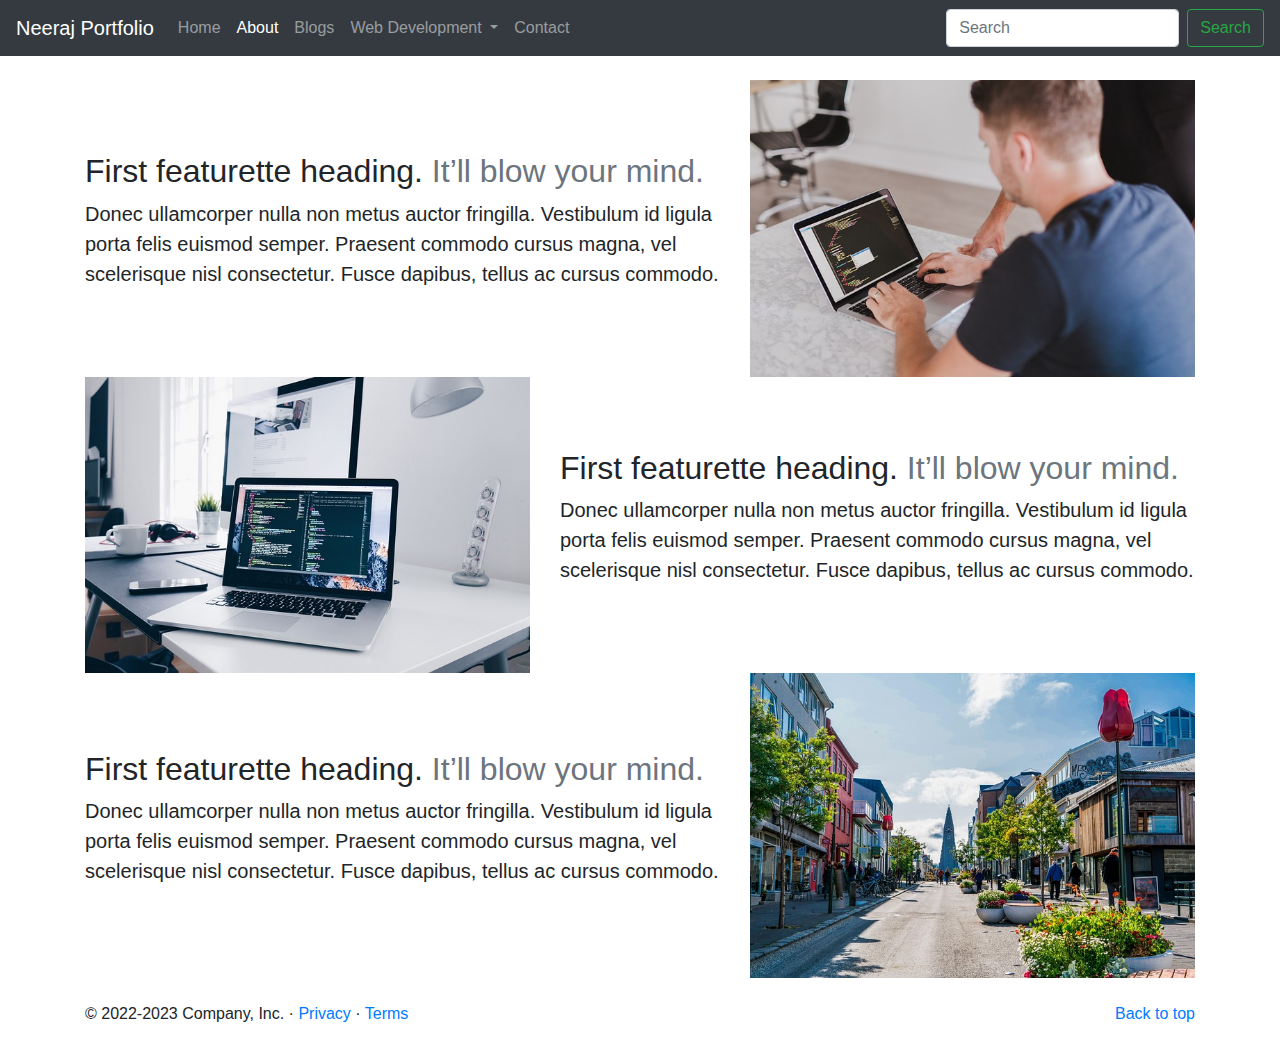
==== about.html @ 14c7d670 "Update about.html" ====
<!doctype html>
<html lang="en">

<head>
    <!-- Required meta tags -->
    <meta charset="utf-8">
    <meta name="viewport" content="width=device-width, initial-scale=1, shrink-to-fit=no">

    <!-- Bootstrap CSS -->
    <link rel="stylesheet" href="https://cdn.jsdelivr.net/npm/bootstrap@4.4.1/dist/css/bootstrap.min.css"
        integrity="sha384-Vkoo8x4CGsO3+Hhxv8T/Q5PaXtkKtu6ug5TOeNV6gBiFeWPGFN9MuhOf23Q9Ifjh" crossorigin="anonymous">

    <title>Neeraj Portfolio</title>
</head>

<body>
    <!-- nav bar -->
    <nav class="navbar navbar-expand-lg navbar-dark bg-dark">
        <a class="navbar-brand" href="index.html">Neeraj Portfolio</a>
        <button class="navbar-toggler" type="button" data-toggle="collapse" data-target="#navbarSupportedContent"
            aria-controls="navbarSupportedContent" aria-expanded="false" aria-label="Toggle navigation">
            <span class="navbar-toggler-icon"></span>
        </button>

        <div class="collapse navbar-collapse" id="navbarSupportedContent">
            <ul class="navbar-nav mr-auto">
                <li class="nav-item ">
                    <a class="nav-link" href="/Neeraj_Portfolio/index.html">Home <span class="sr-only">(current)</span></a>
                </li>
                <li class="nav-item active">
                    <a class="nav-link" href="/Neeraj_Portfolio/about.html">About</a>
                </li>
                <li class="nav-item">
                    <a class="nav-link" href="/Neeraj_Portfolio/blogs.html">Blogs</a>
                </li>
                <li class="nav-item dropdown">
                    <a class="nav-link dropdown-toggle" href="/webDevelopment.html" id="navbarDropdown" role="button"
                        data-toggle="dropdown" aria-haspopup="true" aria-expanded="false">
                        Web Development
                    </a>
                    <div class="dropdown-menu" aria-labelledby="navbarDropdown">
                        <a class="dropdown-item" href="#">Java Script</a>
                        <a class="dropdown-item" href="#">React.Js</a>
                        <div class="dropdown-divider"></div>
                        <a class="dropdown-item" href="#">More Blogs</a>
                    </div>
                </li>
                <li class="nav-item">
                    <a class="nav-link" href="/Neeraj_Portfolio/contact.html">Contact</a>
                </li>


            </ul>
            <form class="form-inline my-2 my-lg-0">
                <input class="form-control mr-sm-2" type="search" placeholder="Search" aria-label="Search">
                <button class="btn btn-outline-success my-2 my-sm-0" type="submit">Search</button>
            </form>
        </div>
    </nav>

    <!-- first featurette slide -->
    <div class="container my-4">
        <div class="row featurette d-flex justify-content-center align-items-center">
            <div class="col-md-7">
                <h2 class="featurette-heading">First featurette heading. <span class="text-muted">It’ll blow your
                        mind.</span></h2>
                <p class="lead">Donec ullamcorper nulla non metus auctor fringilla. Vestibulum id ligula porta felis
                    euismod semper. Praesent commodo cursus magna, vel scelerisque nisl consectetur. Fusce dapibus,
                    tellus ac cursus commodo.</p>
            </div>
            <div class="col-md-5">
                <img class="bd-placeholder-img bd-placeholder-img-lg featurette-image img-fluid mx-auto" width="500"
                    height="500" src="about1.jpg" alt="">
            </div>
        </div>
        <!-- 2nd -->
        <div class="row featurette d-flex justify-content-center align-items-center">
            <div class="col-md-7 order-md-2">
                <h2 class="featurette-heading">First featurette heading. <span class="text-muted">It’ll blow your
                        mind.</span></h2>
                <p class="lead">Donec ullamcorper nulla non metus auctor fringilla. Vestibulum id ligula porta felis
                    euismod semper. Praesent commodo cursus magna, vel scelerisque nisl consectetur. Fusce dapibus,
                    tellus ac cursus commodo.</p>
            </div>
            <div class="col-md-5 order-md-1">
                <img class="bd-placeholder-img bd-placeholder-img-lg featurette-image img-fluid mx-auto" width="500"
                    height="500" src="about2.jpg" alt="">
            </div>
        </div>
        <!-- 3rd -->
        <div class="row featurette d-flex justify-content-center align-items-center">
            <div class="col-md-7">
                <h2 class="featurette-heading">First featurette heading. <span class="text-muted">It’ll blow your
                        mind.</span></h2>
                <p class="lead">Donec ullamcorper nulla non metus auctor fringilla. Vestibulum id ligula porta felis
                    euismod semper. Praesent commodo cursus magna, vel scelerisque nisl consectetur. Fusce dapibus,
                    tellus ac cursus commodo.</p>
            </div>
            <div class="col-md-5">
                <img class="bd-placeholder-img bd-placeholder-img-lg featurette-image img-fluid mx-auto" width="500"
                    height="500" src="about3.jpg" alt="">
            </div>
        </div>
    </div>

    <!-- footer of webpage -->
    <footer class="container">
        <p class="float-right"><a href="#">Back to top</a></p>
        <p>© 2022-2023 Company, Inc. · <a href="#">Privacy</a> · <a href="#">Terms</a></p>
      </footer>



    <!-- Optional JavaScript -->
    <!-- jQuery first, then Popper.js, then Bootstrap JS -->
    <script src="https://code.jquery.com/jquery-3.4.1.slim.min.js"
        integrity="sha384-J6qa4849blE2+poT4WnyKhv5vZF5SrPo0iEjwBvKU7imGFAV0wwj1yYfoRSJoZ+n"
        crossorigin="anonymous"></script>
    <script src="https://cdn.jsdelivr.net/npm/popper.js@1.16.0/dist/umd/popper.min.js"
        integrity="sha384-Q6E9RHvbIyZFJoft+2mJbHaEWldlvI9IOYy5n3zV9zzTtmI3UksdQRVvoxMfooAo"
        crossorigin="anonymous"></script>
    <script src="https://cdn.jsdelivr.net/npm/bootstrap@4.4.1/dist/js/bootstrap.min.js"
        integrity="sha384-wfSDF2E50Y2D1uUdj0O3uMBJnjuUD4Ih7YwaYd1iqfktj0Uod8GCExl3Og8ifwB6"
        crossorigin="anonymous"></script>
</body>

</html>
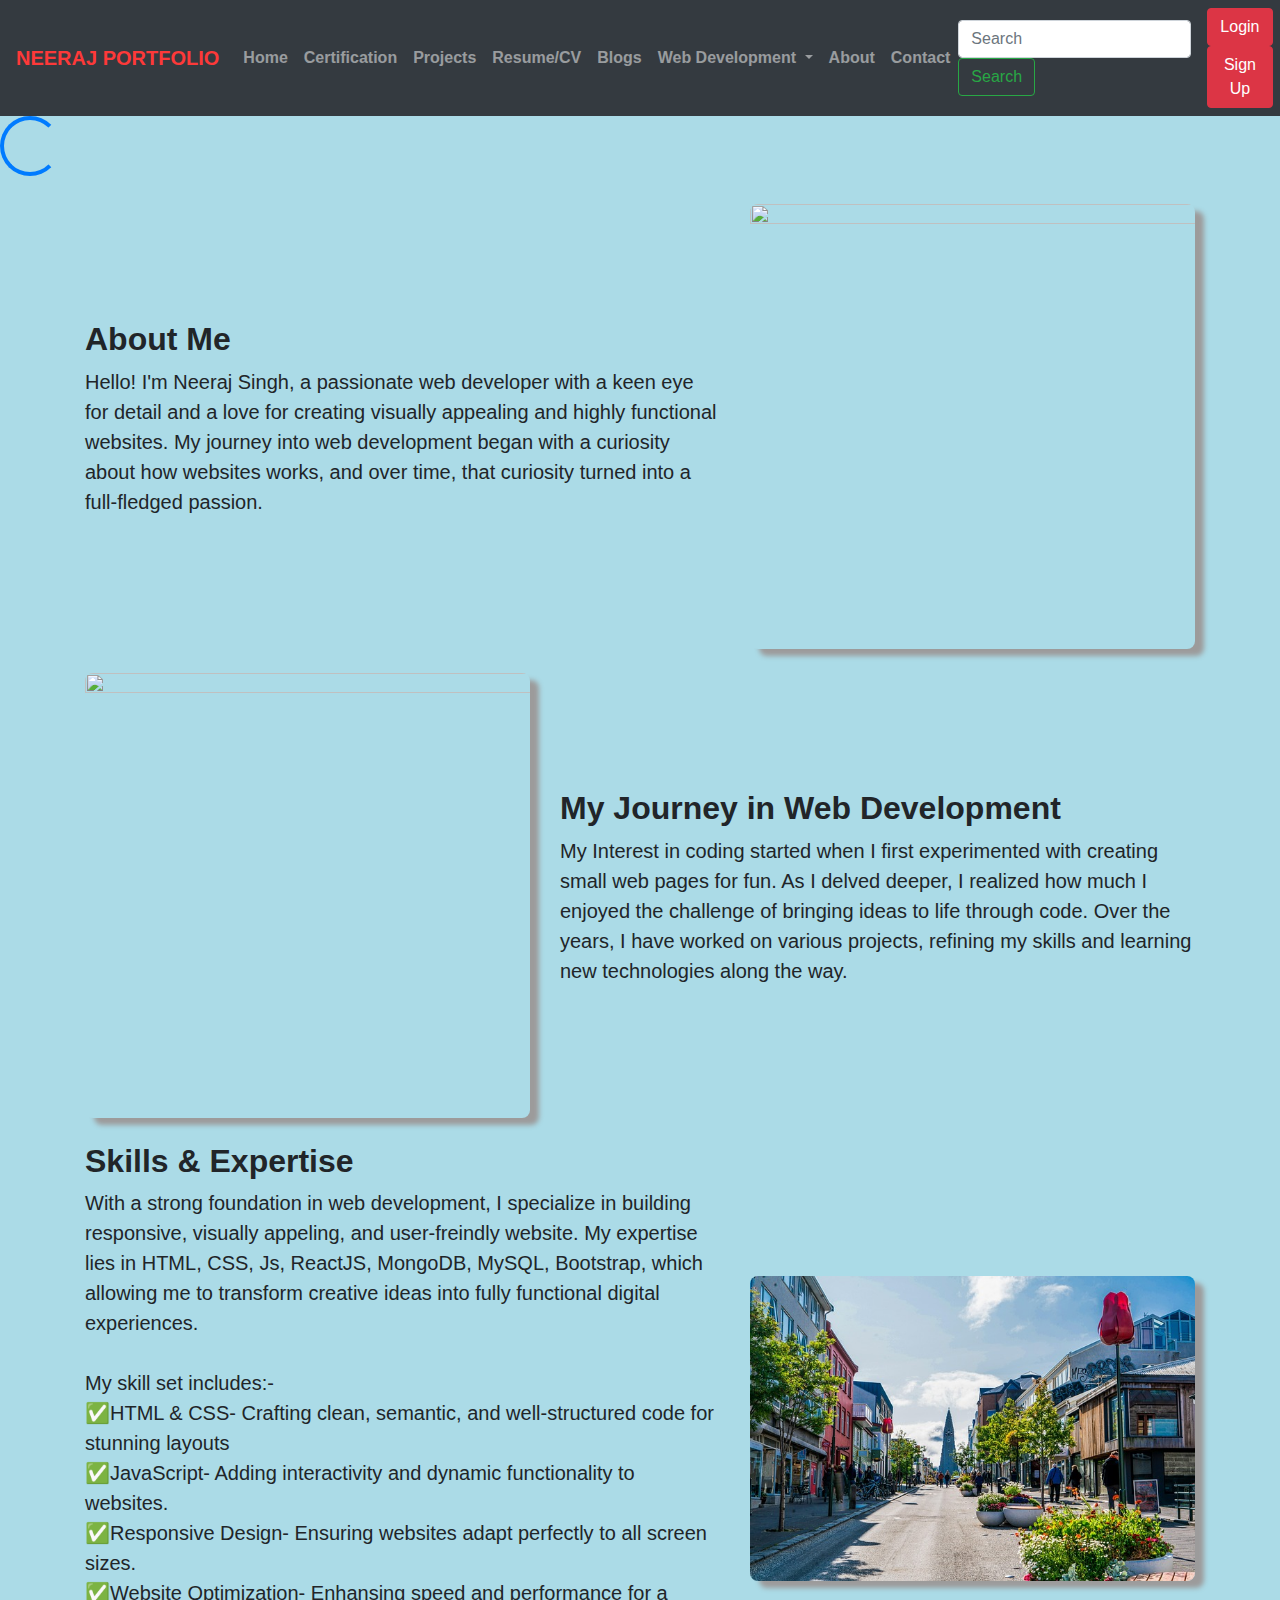
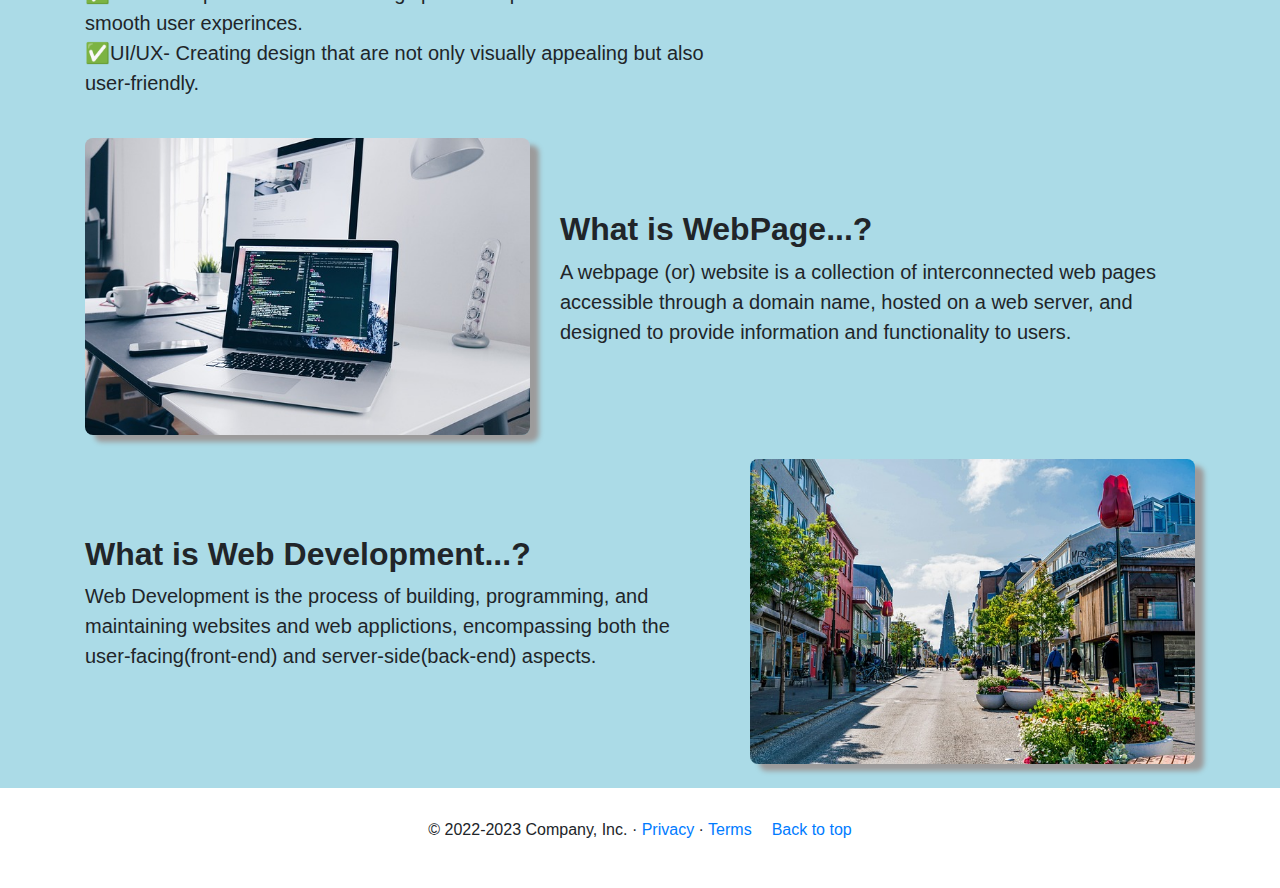
==== commit bc68731d: "Add files via upload" ====
--- a/about.html
+++ b/about.html
@@ -7,16 +7,18 @@
     <meta name="viewport" content="width=device-width, initial-scale=1, shrink-to-fit=no">
 
     <!-- Bootstrap CSS -->
+    <link rel="stylesheet" href="util.css">
     <link rel="stylesheet" href="https://cdn.jsdelivr.net/npm/bootstrap@4.4.1/dist/css/bootstrap.min.css"
         integrity="sha384-Vkoo8x4CGsO3+Hhxv8T/Q5PaXtkKtu6ug5TOeNV6gBiFeWPGFN9MuhOf23Q9Ifjh" crossorigin="anonymous">
 
     <title>Neeraj Portfolio</title>
 </head>
 
-<body>
+<body style="background-color: rgb(171, 219, 231);">
     <!-- nav bar -->
-    <nav class="navbar navbar-expand-lg navbar-dark bg-dark">
-        <a class="navbar-brand" href="index.html">Neeraj Portfolio</a>
+    <nav class="navbar navbar-expand-lg navbar-dark bg-dark" style="font-weight: bold;">
+        <a style="color: rgb(253, 57, 57); font-family: 'Gill Sans', 'Gill Sans MT', Calibri, 'Trebuchet MS', sans-serif;"
+            class="navbar-brand" href="index.html">NEERAJ PORTFOLIO</a>
         <button class="navbar-toggler" type="button" data-toggle="collapse" data-target="#navbarSupportedContent"
             aria-controls="navbarSupportedContent" aria-expanded="false" aria-label="Toggle navigation">
             <span class="navbar-toggler-icon"></span>
@@ -25,13 +27,19 @@
         <div class="collapse navbar-collapse" id="navbarSupportedContent">
             <ul class="navbar-nav mr-auto">
                 <li class="nav-item ">
-                    <a class="nav-link" href="/Neeraj_Portfolio/index.html">Home <span class="sr-only">(current)</span></a>
-                </li>
-                <li class="nav-item active">
-                    <a class="nav-link" href="/Neeraj_Portfolio/about.html">About</a>
-                </li>
-                <li class="nav-item">
-                    <a class="nav-link" href="/Neeraj_Portfolio/blogs.html">Blogs</a>
+                    <a class="nav-link" href="/">Home <span class="sr-only">(current)</span></a>
+                </li>
+                <li class="nav-item">
+                    <a class="nav-link" href="./certificates.html">Certification</a>
+                </li>
+                <li class="nav-item">
+                    <a class="nav-link" href="./projects.html">Projects</a>
+                </li>
+                <li class="nav-item">
+                    <a class="nav-link" href="./resumeCV.html">Resume/CV</a>
+                </li>
+                <li class="nav-item">
+                    <a class="nav-link" href="./blogs.html">Blogs</a>
                 </li>
                 <li class="nav-item dropdown">
                     <a class="nav-link dropdown-toggle" href="/webDevelopment.html" id="navbarDropdown" role="button"
@@ -39,14 +47,43 @@
                         Web Development
                     </a>
                     <div class="dropdown-menu" aria-labelledby="navbarDropdown">
-                        <a class="dropdown-item" href="#">Java Script</a>
-                        <a class="dropdown-item" href="#">React.Js</a>
+                        <div class="dropdown-divider"></div>
+                        <h5 style="color:rgb(255, 41, 41)">BASIC»</h5>
+                        <a class="dropdown-item" href="https://www.geeksforgeeks.org/html-tutorial/">HTML</a>
+                        <a class="dropdown-item" href="https://www.geeksforgeeks.org/css-tutorial/">CSS</a>
+                        <a class="dropdown-item" href="https://www.w3schools.com/js/">Java Script</a>
+                        <div class="dropdown-divider"></div>
+                        <h5 style="color:rgb(255, 41, 41)">BACKEND»</h5>
+                        <a class="dropdown-item" href="https://www.w3schools.com/sql/">MySQL</a>
+                        <a class="dropdown-item" href="https://www.w3schools.com/python/">Python</a>
+                        <a class="dropdown-item" href="https://www.w3schools.com/java/">Java</a>
+                        <a class="dropdown-item" href="https://www.w3schools.com/php/">Php</a>
+                        <div class="dropdown-divider"></div>
+                        <h5 style="color:rgb(255, 41, 41)">DESIGN»</h5>
+                        <a class="dropdown-item" href="https://www.w3schools.com/REACT/DEFAULT.ASP">React.Js</a>
+                        <a class="dropdown-item" href="https://www.w3schools.com/bootstrap5/">Bootstrap</a>
+                        <a class="dropdown-item" href="https://www.w3schools.com/angular/">AngularJS</a>
+                        <a class="dropdown-item" href="https://www.w3schools.com/vue/">VueJS</a>
+                        <div class="dropdown-divider"></div>
+                        <h5 style="color:rgb(255, 41, 41)">FRAMEWORK»</h5>
+                        <a class="dropdown-item" href="https://www.geeksforgeeks.org/figma-tutorial/">Figma</a>
+                        <a class="dropdown-item" href="#">PhotoShop</a>
+                        <a class="dropdown-item" href="https://www.tpointtech.com/adobe-xd">Adobe XD</a>
+                        <div class="dropdown-divider"></div>
+                        <h5 style="color:rgb(255, 41, 41)">EXTRA»</h5>
+                        <a class="dropdown-item" href="https://www.w3schools.com/git/">Git</a>
+                        <a class="dropdown-item" href="https://www.w3schools.com/whatis/whatis_github.asp">Git Hub</a>
+                        <a class="dropdown-item" href="https://www.w3schools.com/css/css_rwd_mediaqueries.asp">Media
+                            Queries</a>
                         <div class="dropdown-divider"></div>
                         <a class="dropdown-item" href="#">More Blogs</a>
                     </div>
                 </li>
                 <li class="nav-item">
-                    <a class="nav-link" href="/Neeraj_Portfolio/contact.html">Contact</a>
+                    <a class="nav-link" href="./about.html">About</a>
+                </li>
+                <li class="nav-item">
+                    <a class="nav-link" href="./contact.html">Contact</a>
                 </li>
 
 
@@ -55,59 +92,217 @@
                 <input class="form-control mr-sm-2" type="search" placeholder="Search" aria-label="Search">
                 <button class="btn btn-outline-success my-2 my-sm-0" type="submit">Search</button>
             </form>
+            <div class="mx-2">
+                <button class="btn btn-danger" data-toggle="modal" data-target="#loginModal">Login</button>
+                <button class="btn btn-danger" data-toggle="modal" data-target="#signupModal">Sign Up</button>
+            </div>
         </div>
     </nav>
+    <!--login Modal -->
+    <div class="modal fade" id="loginModal" tabindex="-1" role="dialog" aria-labelledby="loginModalLabel"
+        aria-hidden="true">
+        <div class="modal-dialog" role="document">
+            <div class="modal-content">
+                <div class="modal-header">
+                    <h5 class="modal-title" id="loginLabel">Login now</h5>
+                    <button type="button" class="close" data-dismiss="modal" aria-label="Close">
+                        <span aria-hidden="true">&times;</span>
+                    </button>
+                </div>
+                <div class="modal-body">
+                    <!-- form for login -->
+                    <form>
+                        <div class="form-group">
+                            <label for="exampleInputEmail1">Email address</label>
+                            <input type="email" class="form-control" id="exampleInputEmail1"
+                                aria-describedby="emailHelp">
+                            <small id="emailHelp" class="form-text text-muted">We'll never share your email with
+                                anyone
+                                else.</small>
+                        </div>
+                        <div class="form-group">
+                            <label for="exampleInputPassword1">Password</label>
+                            <input type="password" class="form-control" id="exampleInputPassword1">
+                        </div>
+                        <div class="form-group form-check">
+                            <input type="checkbox" class="form-check-input" id="exampleCheck1">
+                            <label class="form-check-label" for="exampleCheck1">Check me out</label>
+                        </div>
+                        <button type="submit" class="btn btn-primary">
+                            <a class="text-white" style="text-decoration: none;"
+                                href="loginSubmit.html">Submit</a></button>
+                    </form>
+                </div>
+                <div class="modal-footer">
+                    <button type="button" class="btn btn-secondary" data-dismiss="modal">Close</button>
+                </div>
+            </div>
+        </div>
+    </div>
+    <!-- signup Modal -->
+    <div class="modal fade" id="signupModal" tabindex="-1" role="dialog" aria-labelledby="signupModalLabel"
+        aria-hidden="true">
+        <div class="modal-dialog" role="document">
+            <div class="modal-content">
+                <div class="modal-header">
+                    <h5 class="modal-title" id="signupModalLabel">SignUp now</h5>
+                    <button type="button" class="close" data-dismiss="modal" aria-label="Close">
+                        <span aria-hidden="true">&times;</span>
+                    </button>
+                </div>
+                <div class="modal-body">
+                    <form>
+                        <div class="form-group">
+                            <label for="exampleFormControlInput1">Enter Your Name</label>
+                            <input type="email" class="form-control" id="exampleFormControlInput1" placeholder="name">
+                        </div>
+                        <div class="form-group">
+                            <label for="exampleInputEmail1">Email address</label>
+                            <input type="email" class="form-control" id="exampleInputEmail1"
+                                aria-describedby="emailHelp">
+                            <small id="emailHelp" class="form-text text-muted">We'll never share your email with
+                                anyone
+                                else.</small>
+                        </div>
+                        <div class="form-group">
+                            <label for="exampleInputPassword1">Password</label>
+                            <input type="password" class="form-control" id="exampleInputPassword1">
+                        </div>
+                        <div class="form-group">
+                            <label for="exampleInputPassword1">Confirm Password</label>
+                            <input type="password" class="form-control" id="exampleInputPassword1">
+                        </div>
+                        <div class="form-group form-check">
+                            <input type="checkbox" class="form-check-input" id="exampleCheck1">
+                            <label class="form-check-label" for="exampleCheck1">Check me out</label>
+                        </div>
+                        <button type="submit" class="btn btn-primary"><a class="text-white"
+                                style="text-decoration: none;" href="signupSubmit.html">Submit</a></button>
+                    </form>
+                </div>
+                <div class="modal-footer">
+                    <button type="button" class="btn btn-secondary" data-dismiss="modal">Close</button>
+                    <button type="button" class="btn btn-primary">Save changes</button>
+                </div>
+            </div>
+        </div>
+    </div>
+
+    <!-- spinner raper -->
+    <div class="spinner-wrapper">
+        <div class="spinner-border text-primary " role="status" style="height: 60px; width:60px">
+            <span class="sr-only">Loading...</span>
+        </div>
+    </div>
 
     <!-- first featurette slide -->
     <div class="container my-4">
         <div class="row featurette d-flex justify-content-center align-items-center">
             <div class="col-md-7">
-                <h2 class="featurette-heading">First featurette heading. <span class="text-muted">It’ll blow your
-                        mind.</span></h2>
-                <p class="lead">Donec ullamcorper nulla non metus auctor fringilla. Vestibulum id ligula porta felis
-                    euismod semper. Praesent commodo cursus magna, vel scelerisque nisl consectetur. Fusce dapibus,
-                    tellus ac cursus commodo.</p>
+                <h2 class="featurette-heading" style="font-weight: bold;">About Me<span class="text-muted"></span></h2>
+                <p class="lead">Hello! I'm Neeraj Singh, a passionate web developer with a keen eye for detail and a
+                    love for creating visually appealing and highly functional websites. My journey into web development
+                    began with a curiosity about how websites works, and over time, that curiosity turned into a
+                    full-fledged passion.</p>
             </div>
             <div class="col-md-5">
-                <img class="bd-placeholder-img bd-placeholder-img-lg featurette-image img-fluid mx-auto" width="500"
-                    height="500" src="about1.jpg" alt="">
-            </div>
-        </div>
+                <img style=" border-radius: 8px; box-shadow: 9px 7px 5px  rgb(156, 155, 155);"
+                    class="bd-placeholder-img bd-placeholder-img-lg featurette-image img-fluid mx-auto" width="500"
+                    height="500" src="trends-1.jpg" alt="">
+            </div>
+        </div>
+        <br>
         <!-- 2nd -->
         <div class="row featurette d-flex justify-content-center align-items-center">
             <div class="col-md-7 order-md-2">
-                <h2 class="featurette-heading">First featurette heading. <span class="text-muted">It’ll blow your
-                        mind.</span></h2>
-                <p class="lead">Donec ullamcorper nulla non metus auctor fringilla. Vestibulum id ligula porta felis
-                    euismod semper. Praesent commodo cursus magna, vel scelerisque nisl consectetur. Fusce dapibus,
-                    tellus ac cursus commodo.</p>
+                <h2 class="featurette-heading" style="font-weight: bold;">My Journey in Web Development <span
+                        class="text-muted"></span></h2>
+                <p class="lead">My Interest in coding started when I first experimented with creating small web pages
+                    for fun. As I delved deeper, I realized how much I enjoyed the challenge of bringing ideas to life
+                    through code. Over the years, I have worked on various projects, refining my skills and learning new
+                    technologies along the way.</p>
             </div>
             <div class="col-md-5 order-md-1">
-                <img class="bd-placeholder-img bd-placeholder-img-lg featurette-image img-fluid mx-auto" width="500"
+                <img style=" border-radius: 8px; box-shadow: 9px 7px 5px  rgb(156, 155, 155);"
+                    class="bd-placeholder-img bd-placeholder-img-lg featurette-image img-fluid mx-auto" width="500"
+                    height="500" src="trends-2.jpg" alt="">
+            </div>
+        </div>
+        <br>
+        <!-- 3rd -->
+        <div class="row featurette d-flex justify-content-center align-items-center">
+            <div class="col-md-7">
+                <h2 class="featurette-heading" style="font-weight: bold;">Skills & Expertise<span
+                        class="text-muted"></span></h2>
+                <p class="lead">With a strong foundation in web development, I specialize in building responsive,
+                    visually appeling, and user-freindly website. My expertise lies in HTML, CSS, Js, ReactJS, MongoDB,
+                    MySQL, Bootstrap, which allowing me to transform creative ideas into fully functional digital
+                    experiences.
+                    <br>
+                    <br>
+                    My skill set includes:-
+                    <br>
+                    ✅HTML & CSS- Crafting clean, semantic, and well-structured code for stunning layouts
+                    <br>
+                    ✅JavaScript- Adding interactivity and dynamic functionality to websites.
+                    <br>
+                    ✅Responsive Design- Ensuring websites adapt perfectly to all screen sizes.
+                    <br>
+                    ✅Website Optimization- Enhansing speed and performance for a smooth user experinces.
+                    <br>
+                    ✅UI/UX- Creating design that are not only visually appealing but also user-friendly.
+                </p>
+            </div>
+            <div class="col-md-5">
+                <img style=" border-radius: 8px; box-shadow: 9px 7px 5px  rgb(156, 155, 155);"
+                    class="bd-placeholder-img bd-placeholder-img-lg featurette-image img-fluid mx-auto" width="500"
+                    height="500" src="about3.jpg" alt="">
+            </div>
+        </div>
+        <br>
+
+        <!-- 4 -->
+        <div class="row featurette d-flex justify-content-center align-items-center">
+            <div class="col-md-7 order-md-2">
+                <h2 class="featurette-heading" style="font-weight: bold;">What is WebPage...? <span
+                        class="text-muted"></span></h2>
+                <p class="lead">A webpage (or) website is a collection of interconnected web pages accessible through a
+                    domain name, hosted on a web server, and designed to provide information and functionality to users.
+                </p>
+            </div>
+            <div class="col-md-5 order-md-1">
+                <img style=" border-radius: 8px; box-shadow: 9px 7px 5px  rgb(156, 155, 155);"
+                    class="bd-placeholder-img bd-placeholder-img-lg featurette-image img-fluid mx-auto" width="500"
                     height="500" src="about2.jpg" alt="">
             </div>
         </div>
-        <!-- 3rd -->
+        <br>
+        <!-- 5 -->
         <div class="row featurette d-flex justify-content-center align-items-center">
             <div class="col-md-7">
-                <h2 class="featurette-heading">First featurette heading. <span class="text-muted">It’ll blow your
-                        mind.</span></h2>
-                <p class="lead">Donec ullamcorper nulla non metus auctor fringilla. Vestibulum id ligula porta felis
-                    euismod semper. Praesent commodo cursus magna, vel scelerisque nisl consectetur. Fusce dapibus,
-                    tellus ac cursus commodo.</p>
+                <h2 class="featurette-heading" style="font-weight: bold;">What is Web Development...? <span
+                        class="text-muted"></span></h2>
+                <p class="lead">Web Development is the process of building, programming, and maintaining websites and
+                    web applictions, encompassing both the user-facing(front-end) and server-side(back-end) aspects.</p>
             </div>
             <div class="col-md-5">
-                <img class="bd-placeholder-img bd-placeholder-img-lg featurette-image img-fluid mx-auto" width="500"
+                <img style=" border-radius: 8px; box-shadow: 9px 7px 5px  rgb(156, 155, 155);"
+                    class="bd-placeholder-img bd-placeholder-img-lg featurette-image img-fluid mx-auto" width="500"
                     height="500" src="about3.jpg" alt="">
             </div>
         </div>
     </div>
 
     <!-- footer of webpage -->
-    <footer class="container">
-        <p class="float-right"><a href="#">Back to top</a></p>
+    <footer
+        style="background-color: white; height: 100px; display: flex; align-items: center; justify-content: center;">
         <p>© 2022-2023 Company, Inc. · <a href="#">Privacy</a> · <a href="#">Terms</a></p>
-      </footer>
+        <p class="float-left" style="margin-left: 20px;"><a href="#">Back to top</a></p>
+    </footer>
+
+
+    <!-- created js folders scripts -->
+    <script src="index.js"></script>
 
 
 
@@ -124,4 +319,4 @@
         crossorigin="anonymous"></script>
 </body>
 
-</html>
+</html>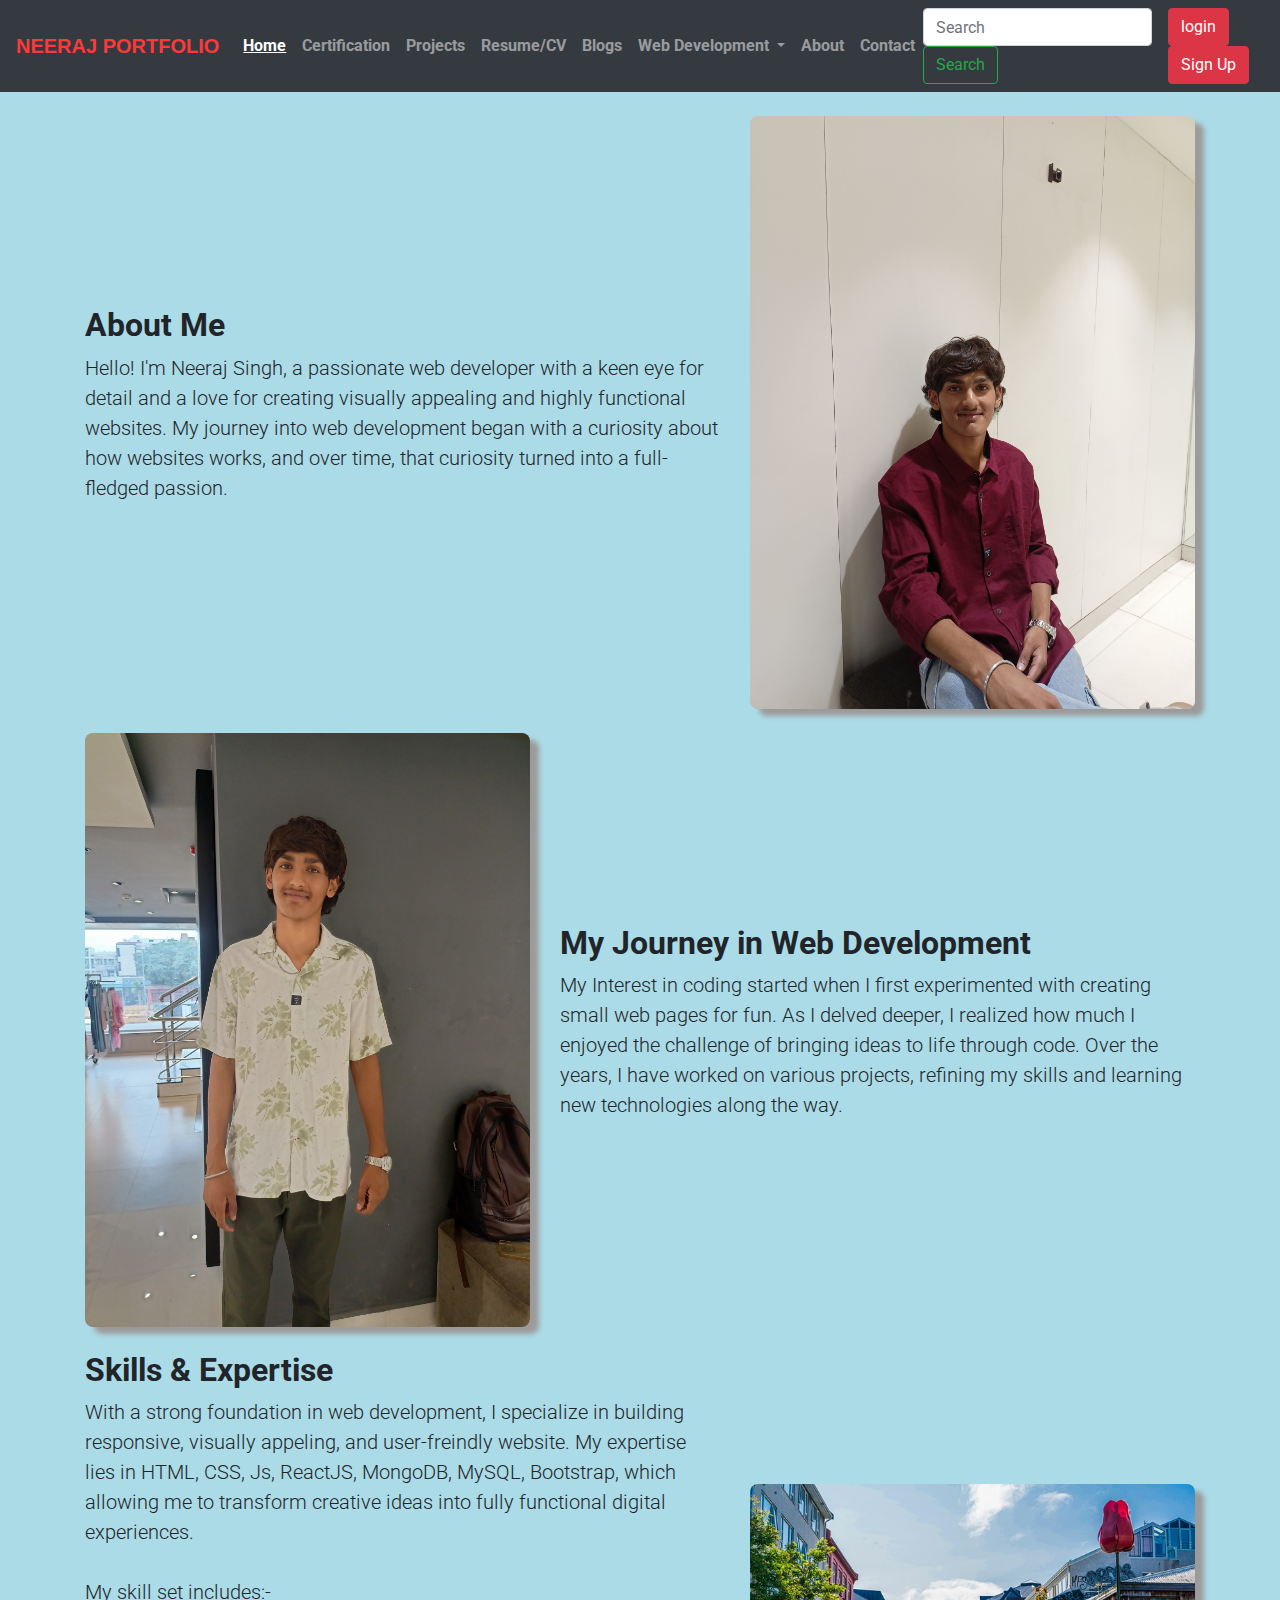
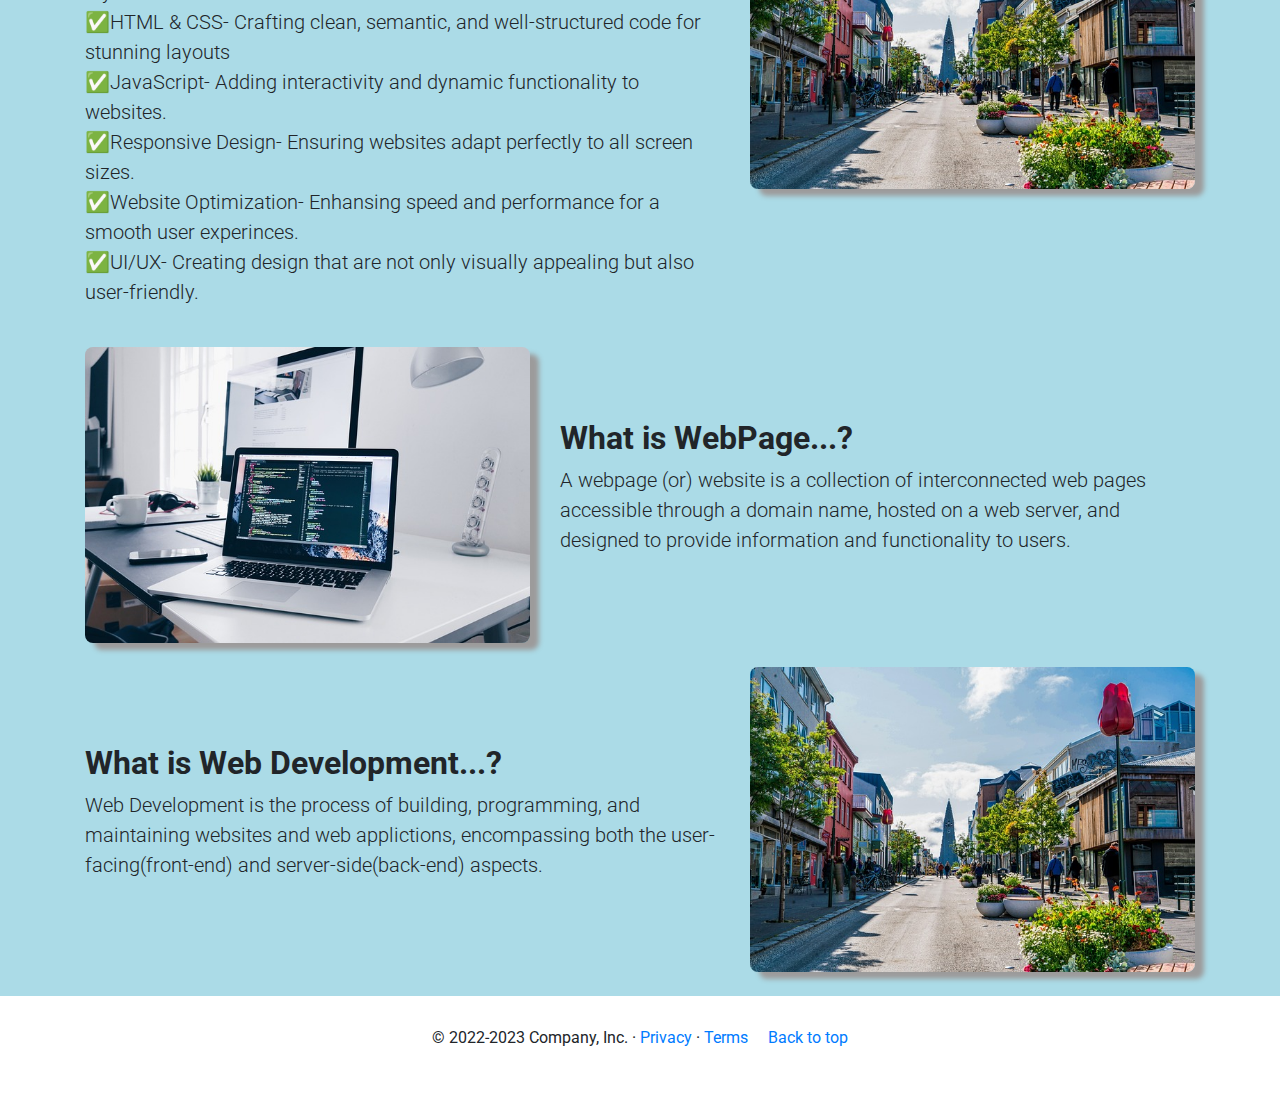
==== commit dc8889a0: "Update about.html" ====
--- a/about.html
+++ b/about.html
@@ -17,87 +17,88 @@
 <body style="background-color: rgb(171, 219, 231);">
     <!-- nav bar -->
     <nav class="navbar navbar-expand-lg navbar-dark bg-dark" style="font-weight: bold;">
-        <a style="color: rgb(253, 57, 57); font-family: 'Gill Sans', 'Gill Sans MT', Calibri, 'Trebuchet MS', sans-serif;"
-            class="navbar-brand" href="index.html">NEERAJ PORTFOLIO</a>
-        <button class="navbar-toggler" type="button" data-toggle="collapse" data-target="#navbarSupportedContent"
-            aria-controls="navbarSupportedContent" aria-expanded="false" aria-label="Toggle navigation">
-            <span class="navbar-toggler-icon"></span>
-        </button>
-
-        <div class="collapse navbar-collapse" id="navbarSupportedContent">
-            <ul class="navbar-nav mr-auto">
-                <li class="nav-item ">
-                    <a class="nav-link" href="/">Home <span class="sr-only">(current)</span></a>
-                </li>
-                <li class="nav-item">
-                    <a class="nav-link" href="./certificates.html">Certification</a>
-                </li>
-                <li class="nav-item">
-                    <a class="nav-link" href="./projects.html">Projects</a>
-                </li>
-                <li class="nav-item">
-                    <a class="nav-link" href="./resumeCV.html">Resume/CV</a>
-                </li>
-                <li class="nav-item">
-                    <a class="nav-link" href="./blogs.html">Blogs</a>
-                </li>
-                <li class="nav-item dropdown">
-                    <a class="nav-link dropdown-toggle" href="/webDevelopment.html" id="navbarDropdown" role="button"
-                        data-toggle="dropdown" aria-haspopup="true" aria-expanded="false">
-                        Web Development
-                    </a>
-                    <div class="dropdown-menu" aria-labelledby="navbarDropdown">
-                        <div class="dropdown-divider"></div>
-                        <h5 style="color:rgb(255, 41, 41)">BASIC»</h5>
-                        <a class="dropdown-item" href="https://www.geeksforgeeks.org/html-tutorial/">HTML</a>
-                        <a class="dropdown-item" href="https://www.geeksforgeeks.org/css-tutorial/">CSS</a>
-                        <a class="dropdown-item" href="https://www.w3schools.com/js/">Java Script</a>
-                        <div class="dropdown-divider"></div>
-                        <h5 style="color:rgb(255, 41, 41)">BACKEND»</h5>
-                        <a class="dropdown-item" href="https://www.w3schools.com/sql/">MySQL</a>
-                        <a class="dropdown-item" href="https://www.w3schools.com/python/">Python</a>
-                        <a class="dropdown-item" href="https://www.w3schools.com/java/">Java</a>
-                        <a class="dropdown-item" href="https://www.w3schools.com/php/">Php</a>
-                        <div class="dropdown-divider"></div>
-                        <h5 style="color:rgb(255, 41, 41)">DESIGN»</h5>
-                        <a class="dropdown-item" href="https://www.w3schools.com/REACT/DEFAULT.ASP">React.Js</a>
-                        <a class="dropdown-item" href="https://www.w3schools.com/bootstrap5/">Bootstrap</a>
-                        <a class="dropdown-item" href="https://www.w3schools.com/angular/">AngularJS</a>
-                        <a class="dropdown-item" href="https://www.w3schools.com/vue/">VueJS</a>
-                        <div class="dropdown-divider"></div>
-                        <h5 style="color:rgb(255, 41, 41)">FRAMEWORK»</h5>
-                        <a class="dropdown-item" href="https://www.geeksforgeeks.org/figma-tutorial/">Figma</a>
-                        <a class="dropdown-item" href="#">PhotoShop</a>
-                        <a class="dropdown-item" href="https://www.tpointtech.com/adobe-xd">Adobe XD</a>
-                        <div class="dropdown-divider"></div>
-                        <h5 style="color:rgb(255, 41, 41)">EXTRA»</h5>
-                        <a class="dropdown-item" href="https://www.w3schools.com/git/">Git</a>
-                        <a class="dropdown-item" href="https://www.w3schools.com/whatis/whatis_github.asp">Git Hub</a>
-                        <a class="dropdown-item" href="https://www.w3schools.com/css/css_rwd_mediaqueries.asp">Media
-                            Queries</a>
-                        <div class="dropdown-divider"></div>
-                        <a class="dropdown-item" href="#">More Blogs</a>
-                    </div>
-                </li>
-                <li class="nav-item">
-                    <a class="nav-link" href="./about.html">About</a>
-                </li>
-                <li class="nav-item">
-                    <a class="nav-link" href="./contact.html">Contact</a>
-                </li>
-
-
-            </ul>
-            <form class="form-inline my-2 my-lg-0">
-                <input class="form-control mr-sm-2" type="search" placeholder="Search" aria-label="Search">
-                <button class="btn btn-outline-success my-2 my-sm-0" type="submit">Search</button>
-            </form>
-            <div class="mx-2">
-                <button class="btn btn-danger" data-toggle="modal" data-target="#loginModal">Login</button>
-                <button class="btn btn-danger" data-toggle="modal" data-target="#signupModal">Sign Up</button>
-            </div>
-        </div>
-    </nav>
+            <a style="color: rgb(253, 57, 57); font-family: 'Gill Sans', 'Gill Sans MT', Calibri, 'Trebuchet MS', sans-serif;"
+                class="navbar-brand" href="index.html">NEERAJ PORTFOLIO</a>
+            <button class="navbar-toggler" type="button" data-toggle="collapse" data-target="#navbarSupportedContent"
+                aria-controls="navbarSupportedContent" aria-expanded="false" aria-label="Toggle navigation">
+                <span class="navbar-toggler-icon"></span>
+            </button>
+
+            <div class="collapse navbar-collapse" id="navbarSupportedContent">
+                <ul class="navbar-nav mr-auto">
+                    <li class="nav-item active" style="text-decoration: underline white ;">
+                        <a class="nav-link" href="index.html">Home <span class="sr-only">(current)</span></a>
+                    </li>
+                    <li class="nav-item">
+                        <a class="nav-link" href="/Neeraj_Portfolio/certificates.html">Certification</a>
+                    </li>
+                    <li class="nav-item">
+                        <a class="nav-link" href="/Neeraj_Portfolio/projects.html">Projects</a>
+                    </li>
+                    <li class="nav-item">
+                        <a class="nav-link" href="/Neeraj_Portfolio/resumeCV.html">Resume/CV</a>
+                    </li>
+
+                    <li class="nav-item">
+                        <a class="nav-link" href="/Neeraj_Portfolio/blogs.html">Blogs</a>
+                    </li>
+                    <li class="nav-item dropdown ">
+                        <a class="nav-link dropdown-toggle" href="/Neeraj_Portfolio/webDevelopment.html" id="navbarDropdown"
+                            role="button" data-toggle="dropdown" aria-haspopup="true" aria-expanded="false">
+                            Web Development
+                        </a>
+                        <div class="dropdown-menu lists-value" aria-labelledby="navbarDropdown">
+                            <div class="dropdown-divider"></div>
+                            <h5 style="color:rgb(255, 41, 41)">BASIC»</h5>
+                            <a class="dropdown-item" href="https://www.geeksforgeeks.org/html-tutorial/">HTML</a>
+                            <a class="dropdown-item" href="https://www.geeksforgeeks.org/css-tutorial/">CSS</a>
+                            <a class="dropdown-item" href="https://www.w3schools.com/js/">Java Script</a>
+                            <div class="dropdown-divider"></div>
+                            <h5 style="color:rgb(255, 41, 41)">BACKEND»</h5>
+                            <a class="dropdown-item" href="https://www.w3schools.com/sql/">MySQL</a>
+                            <a class="dropdown-item" href="https://www.w3schools.com/python/">Python</a>
+                            <a class="dropdown-item" href="https://www.w3schools.com/java/">Java</a>
+                            <a class="dropdown-item" href="https://www.w3schools.com/php/">Php</a>
+                            <div class="dropdown-divider"></div>
+                            <h5 style="color:rgb(255, 41, 41)">DESIGN»</h5>
+                            <a class="dropdown-item" href="https://www.w3schools.com/REACT/DEFAULT.ASP">React.Js</a>
+                            <a class="dropdown-item" href="https://www.w3schools.com/bootstrap5/">Bootstrap</a>
+                            <a class="dropdown-item" href="https://www.w3schools.com/angular/">AngularJS</a>
+                            <a class="dropdown-item" href="https://www.w3schools.com/vue/">VueJS</a>
+                            <div class="dropdown-divider"></div>
+                            <h5 style="color:rgb(255, 41, 41)">FRAMEWORK»</h5>
+                            <a class="dropdown-item" href="https://www.geeksforgeeks.org/figma-tutorial/">Figma</a>
+                            <a class="dropdown-item" href="#">PhotoShop</a>
+                            <a class="dropdown-item" href="https://www.tpointtech.com/adobe-xd">Adobe XD</a>
+                            <div class="dropdown-divider"></div>
+                            <h5 style="color:rgb(255, 41, 41)">EXTRA»</h5>
+                            <a class="dropdown-item" href="https://www.w3schools.com/git/">Git</a>
+                            <a class="dropdown-item" href="https://www.w3schools.com/whatis/whatis_github.asp">Git
+                                Hub</a>
+                            <a class="dropdown-item" href="https://www.w3schools.com/css/css_rwd_mediaqueries.asp">Media
+                                Queries</a>
+                            <div class="dropdown-divider"></div>
+                            <a class="dropdown-item" href="#">More Blogs</a>
+                        </div>
+                    </li>
+                    <li class="nav-item">
+                        <a class="nav-link" href="/Neeraj_Portfolio/about.html">About</a>
+                    </li>
+                    <li class="nav-item">
+                        <a class="nav-link" href="/Neeraj_Portfolio/contact.html">Contact</a>
+                    </li>
+                </ul>
+                <form class="form-inline my-2 my-lg-0">
+                    <input class="form-control mr-sm-2" type="search" placeholder="Search" aria-label="Search">
+                    <button class="btn btn-outline-success my-2 my-sm-0" type="submit">Search</button>
+                </form>
+                <div class="mx-2">
+                    <button class="btn btn-danger" data-toggle="modal" data-target="#loginModal">login</button>
+                    <button class="btn btn-danger" data-toggle="modal" data-target="#signupModal">Sign Up</button>
+                </div>
+            </div>
+        </nav>
+
     <!--login Modal -->
     <div class="modal fade" id="loginModal" tabindex="-1" role="dialog" aria-labelledby="loginModalLabel"
         aria-hidden="true">
@@ -319,4 +320,4 @@
         crossorigin="anonymous"></script>
 </body>
 
-</html>+</html>
--- a/util.css
+++ b/util.css
@@ -0,0 +1,56 @@
+
+/* google fonts link */
+@import url('https://fonts.googleapis.com/css2?family=Roboto+Slab:wght@100..900&family=Roboto:ital,wght@0,100;0,300;0,400;0,500;0,700;0,900;1,100;1,300;1,400;1,500;1,700;1,900&display=swap');
+
+:root{
+    --bs-body-font-family: "Roboto", sans-sarif;
+}
+
+.text-muted{
+    color: #393f4d;
+}
+body{
+    font-family: var(--bs-body-font-family);
+}
+
+
+.spinner-wrapper{
+    background-color: black;
+    position: fixed;
+    top:0;
+    left:0;
+    width:100%;
+    height:100%;
+    z-index:9999;
+    display:flex;
+    justify-content:center;
+    align-items:center;
+    transition: all 0.2s;
+}
+
+
+.github {
+    display: flex;
+    flex-direction: column;
+    align-items: center;
+    text-align: center;
+}
+
+.linkedin{
+    display: flex;
+    flex-direction: column;
+    align-items: center;
+    text-align: center; 
+}
+
+
+/* web development navbar hover */
+
+.dropdown-menu, .dropdown-item:hover{
+    background-color: rgb(54, 0, 250);
+}
+
+.lists-value a:hover{
+    background-color: rgb(0, 93, 232);
+    color: white;
+}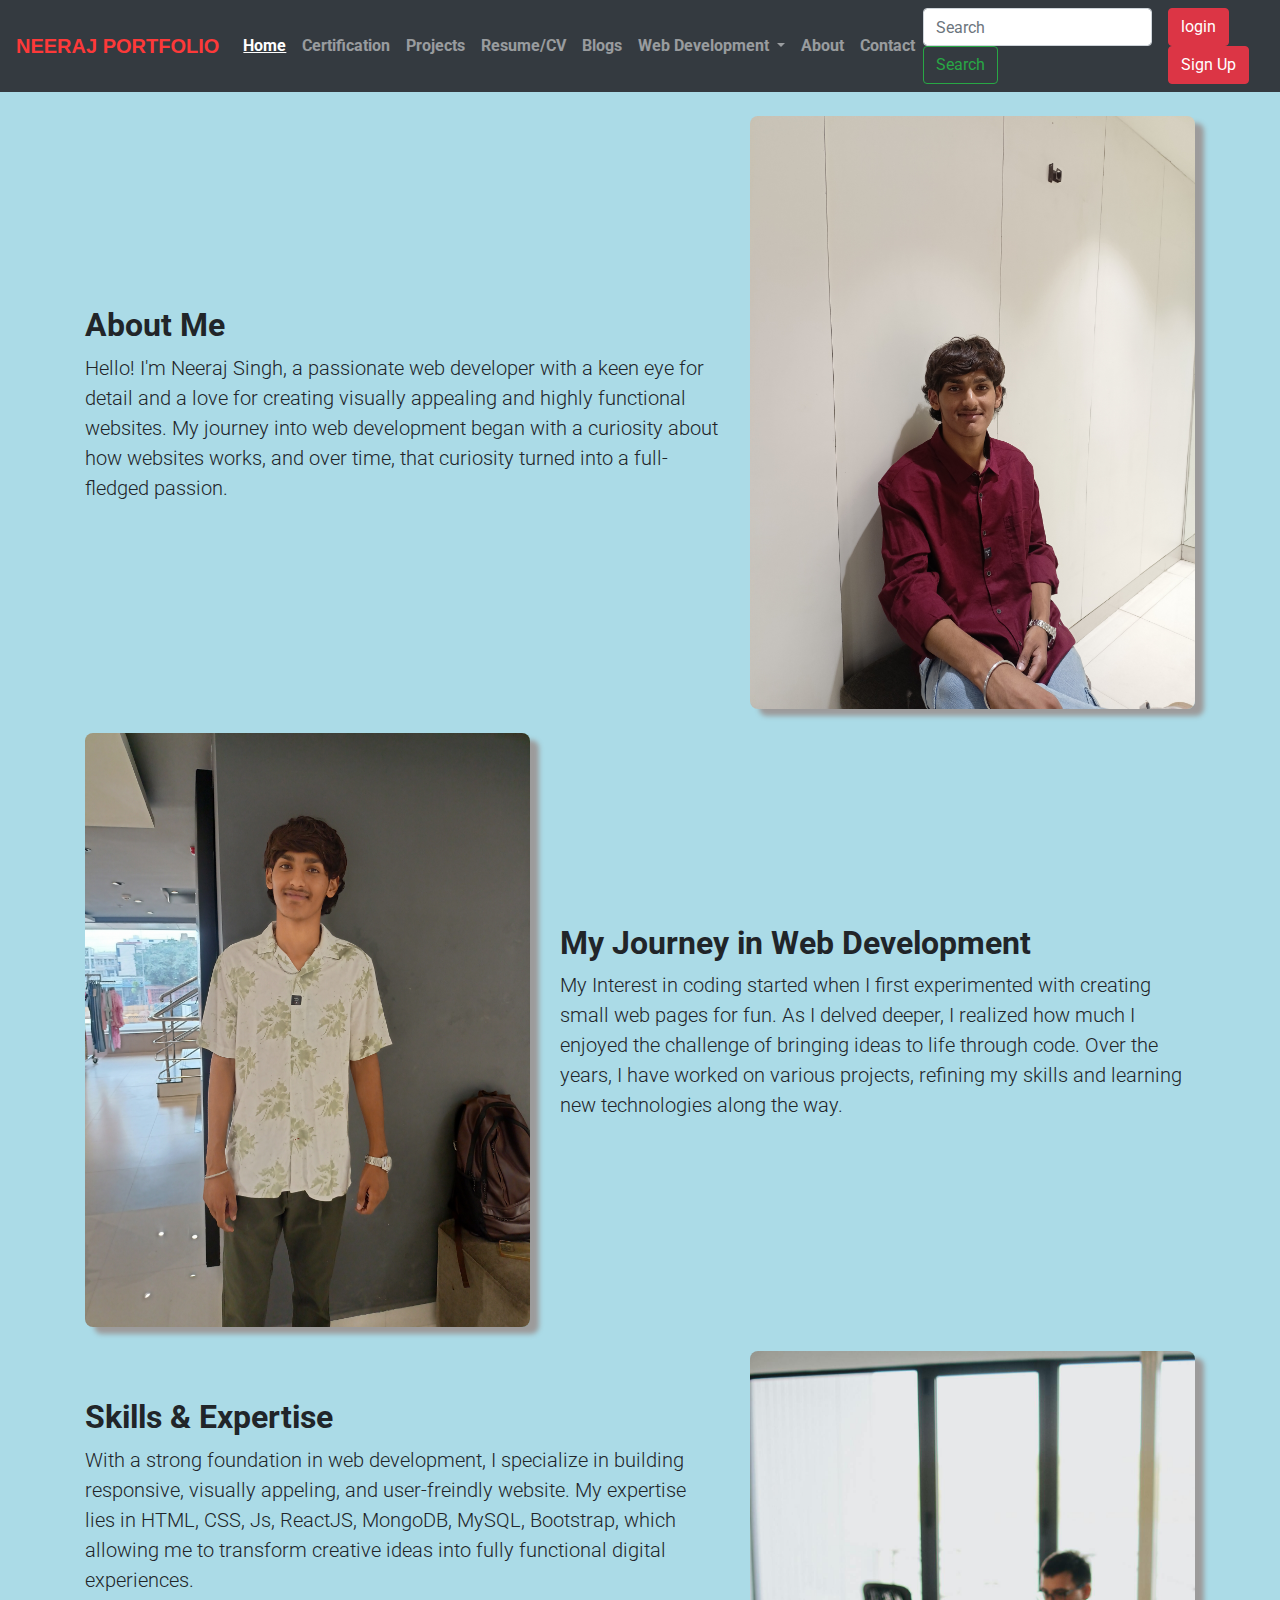
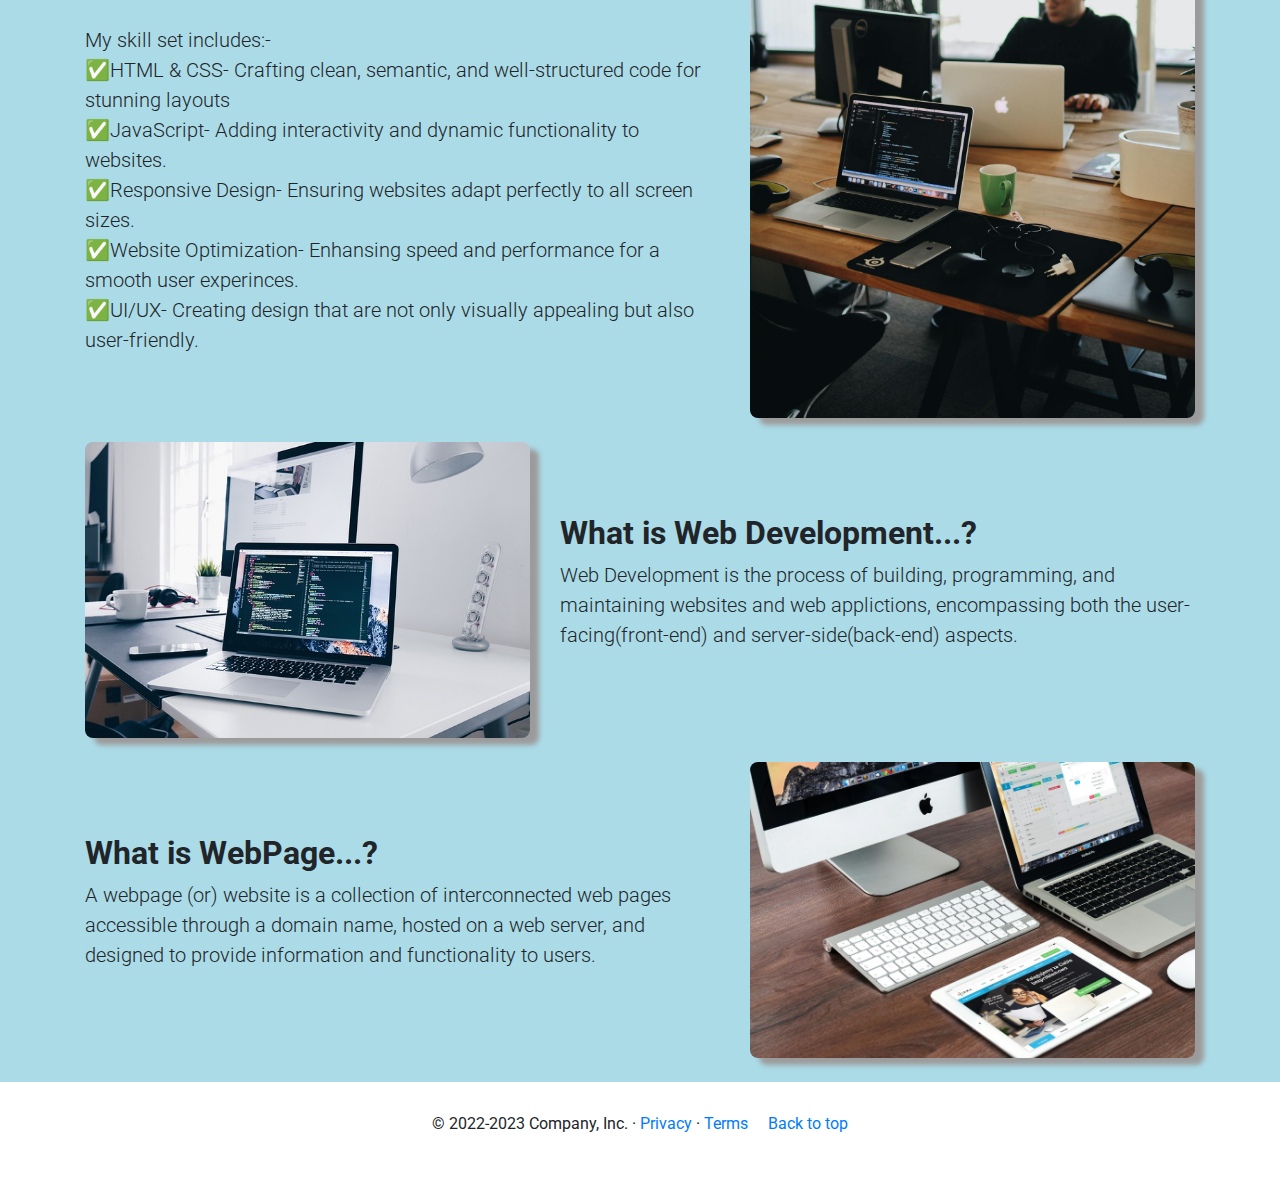
==== commit c408b6d1: "Update about.html" ====
--- a/about.html
+++ b/about.html
@@ -257,7 +257,7 @@
             <div class="col-md-5">
                 <img style=" border-radius: 8px; box-shadow: 9px 7px 5px  rgb(156, 155, 155);"
                     class="bd-placeholder-img bd-placeholder-img-lg featurette-image img-fluid mx-auto" width="500"
-                    height="500" src="about3.jpg" alt="">
+                    height="500" src="web_development_skills.jpg" alt="">
             </div>
         </div>
         <br>
@@ -265,35 +265,37 @@
         <!-- 4 -->
         <div class="row featurette d-flex justify-content-center align-items-center">
             <div class="col-md-7 order-md-2">
+
+                <h2 class="featurette-heading" style="font-weight: bold;">What is Web Development...? <span
+                        class="text-muted"></span></h2>
+
+                <p class="lead">Web Development is the process of building, programming, and maintaining websites and
+                    web applictions, encompassing both the user-facing(front-end) and server-side(back-end) aspects.</p>
+            </div>
+            <div class="col-md-5 order-md-1">
+                <img style=" border-radius: 8px; box-shadow: 9px 7px 5px  rgb(156, 155, 155);"
+                    class="bd-placeholder-img bd-placeholder-img-lg featurette-image img-fluid mx-auto" width="500"
+                    height="500" src="about2.jpg" alt="">
+            </div>
+        </div>
+        <br>
+        <!-- 5 -->
+        <div class="row featurette d-flex justify-content-center align-items-center">
+            <div class="col-md-7">
                 <h2 class="featurette-heading" style="font-weight: bold;">What is WebPage...? <span
                         class="text-muted"></span></h2>
                 <p class="lead">A webpage (or) website is a collection of interconnected web pages accessible through a
                     domain name, hosted on a web server, and designed to provide information and functionality to users.
                 </p>
-            </div>
-            <div class="col-md-5 order-md-1">
-                <img style=" border-radius: 8px; box-shadow: 9px 7px 5px  rgb(156, 155, 155);"
-                    class="bd-placeholder-img bd-placeholder-img-lg featurette-image img-fluid mx-auto" width="500"
-                    height="500" src="about2.jpg" alt="">
-            </div>
-        </div>
-        <br>
-        <!-- 5 -->
-        <div class="row featurette d-flex justify-content-center align-items-center">
-            <div class="col-md-7">
-                <h2 class="featurette-heading" style="font-weight: bold;">What is Web Development...? <span
-                        class="text-muted"></span></h2>
-                <p class="lead">Web Development is the process of building, programming, and maintaining websites and
-                    web applictions, encompassing both the user-facing(front-end) and server-side(back-end) aspects.</p>
+
             </div>
             <div class="col-md-5">
                 <img style=" border-radius: 8px; box-shadow: 9px 7px 5px  rgb(156, 155, 155);"
                     class="bd-placeholder-img bd-placeholder-img-lg featurette-image img-fluid mx-auto" width="500"
-                    height="500" src="about3.jpg" alt="">
+                    height="500" src="web_pages.jpg" alt="">
             </div>
         </div>
     </div>
-
     <!-- footer of webpage -->
     <footer
         style="background-color: white; height: 100px; display: flex; align-items: center; justify-content: center;">
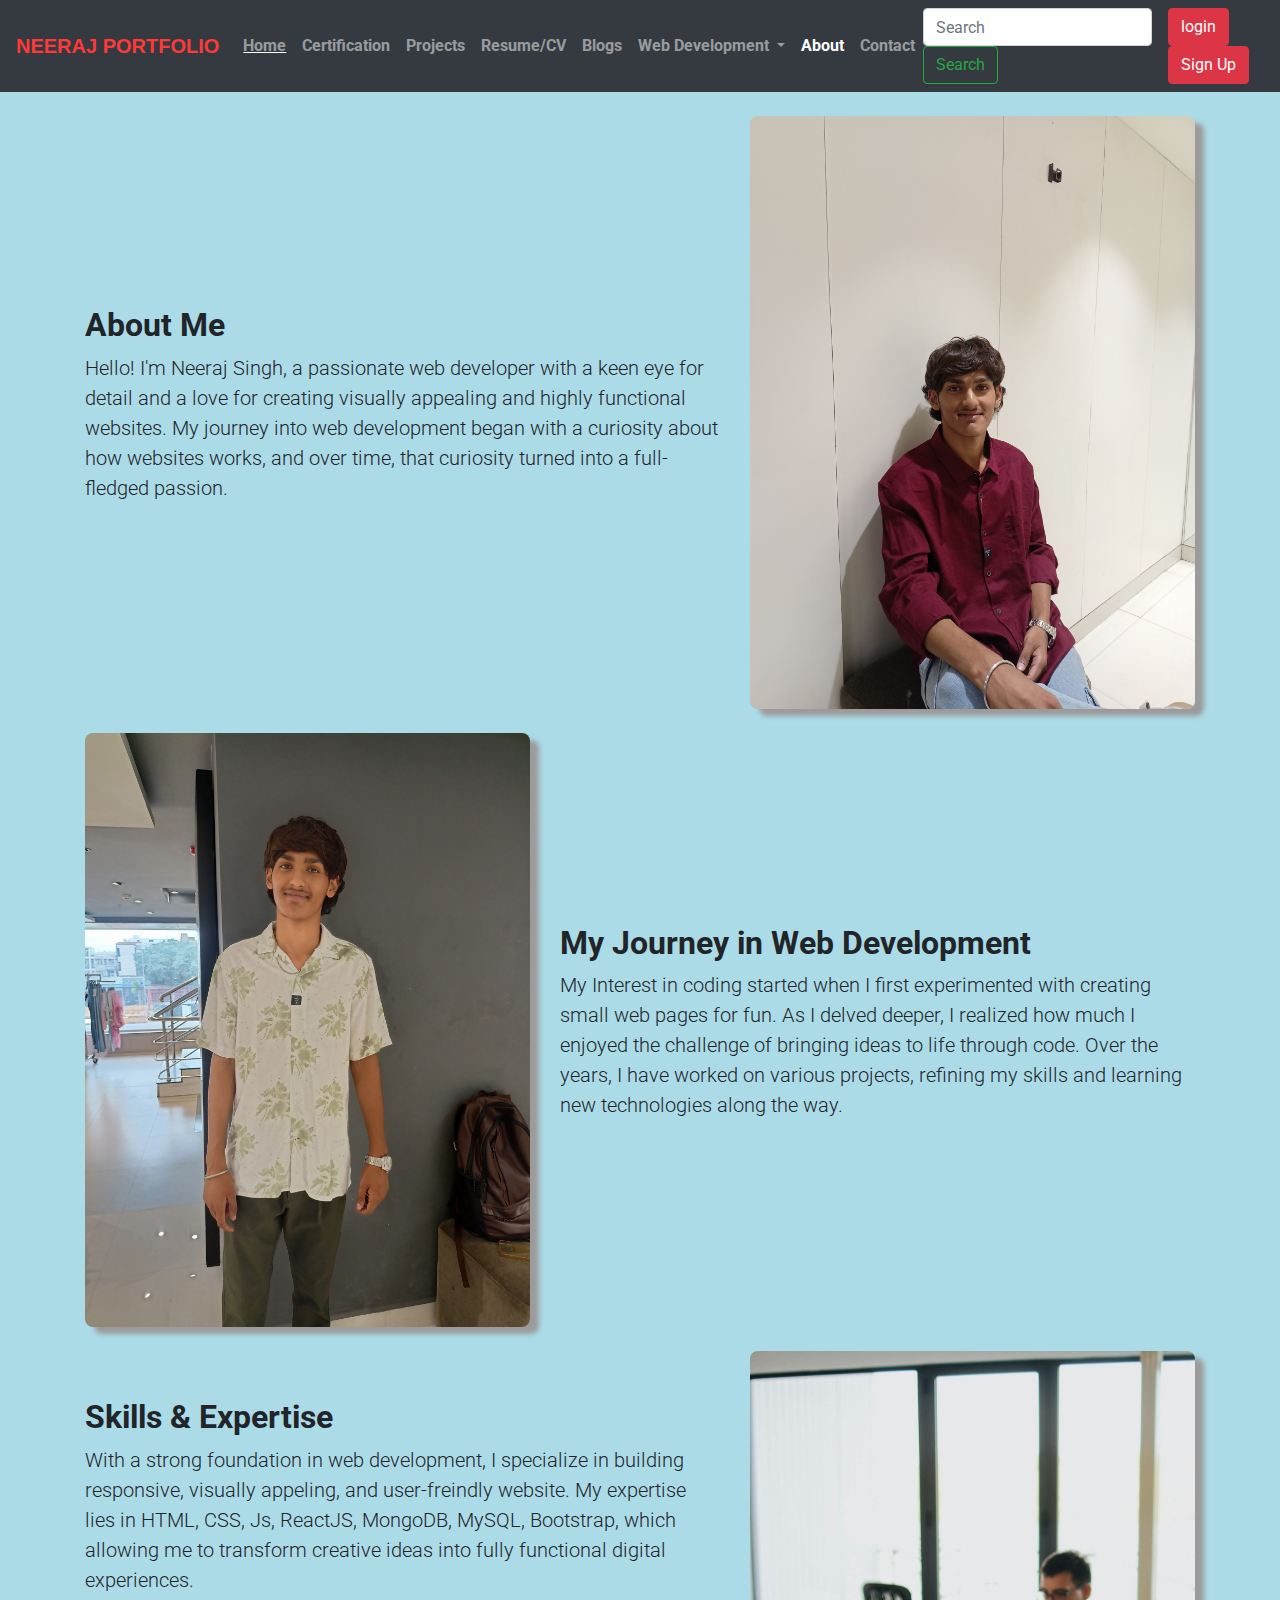
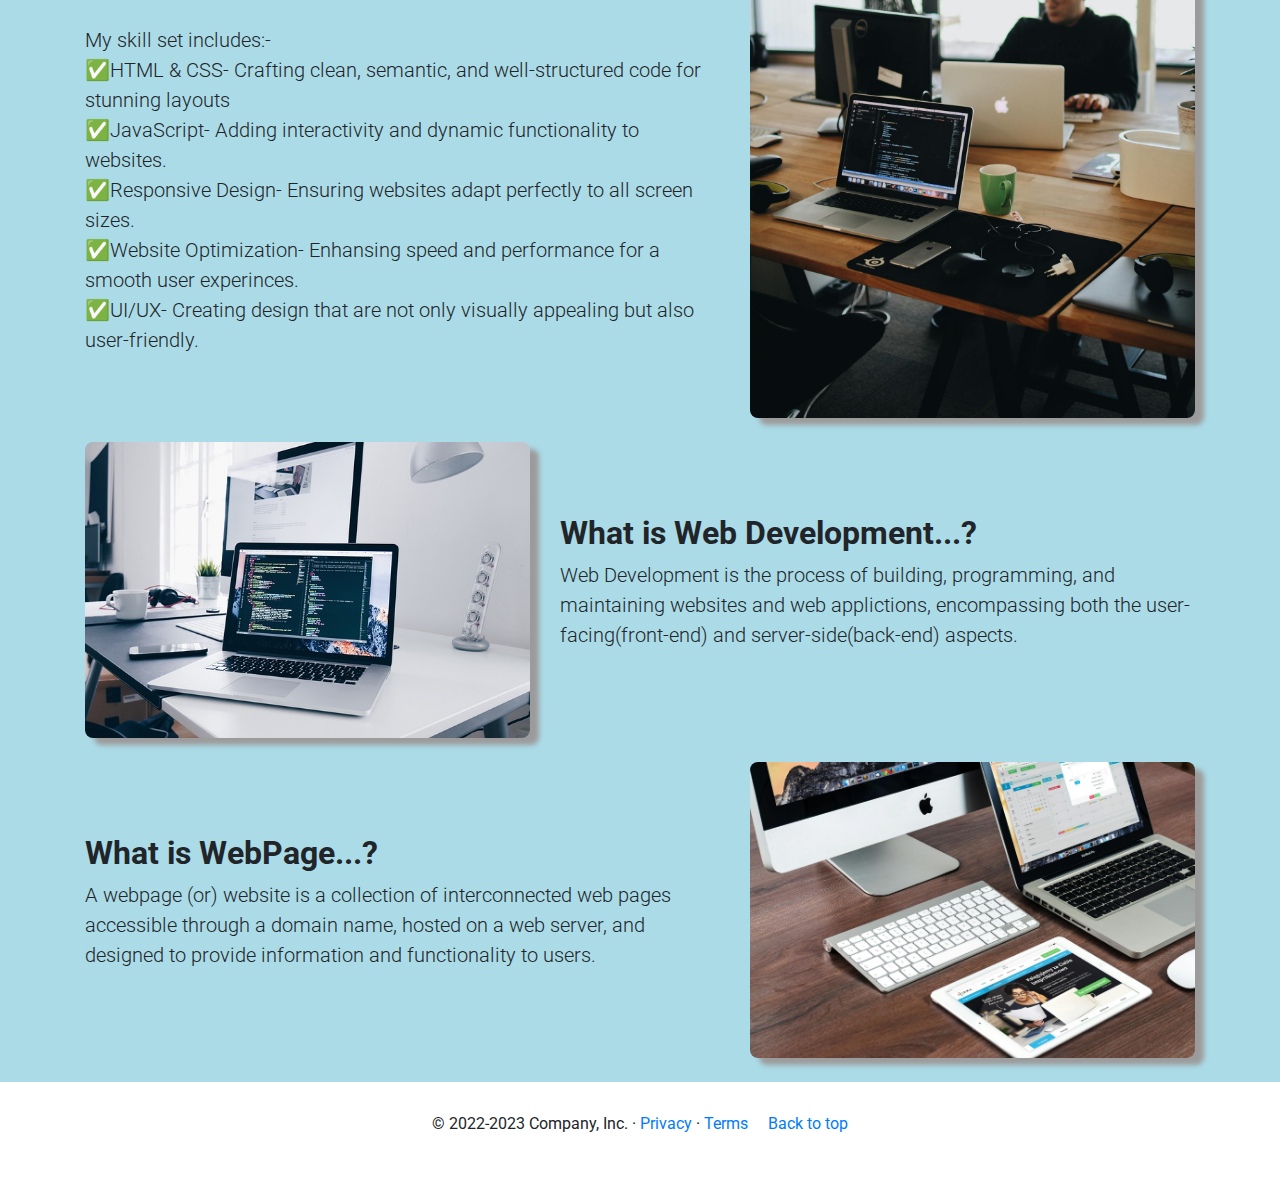
==== commit 4488d1b7: "Update about.html" ====
--- a/about.html
+++ b/about.html
@@ -26,7 +26,7 @@
 
             <div class="collapse navbar-collapse" id="navbarSupportedContent">
                 <ul class="navbar-nav mr-auto">
-                    <li class="nav-item active" style="text-decoration: underline white ;">
+                    <li class="nav-item " style="text-decoration: underline white ;">
                         <a class="nav-link" href="index.html">Home <span class="sr-only">(current)</span></a>
                     </li>
                     <li class="nav-item">
@@ -81,7 +81,7 @@
                             <a class="dropdown-item" href="#">More Blogs</a>
                         </div>
                     </li>
-                    <li class="nav-item">
+                    <li class="nav-item active">
                         <a class="nav-link" href="/Neeraj_Portfolio/about.html">About</a>
                     </li>
                     <li class="nav-item">
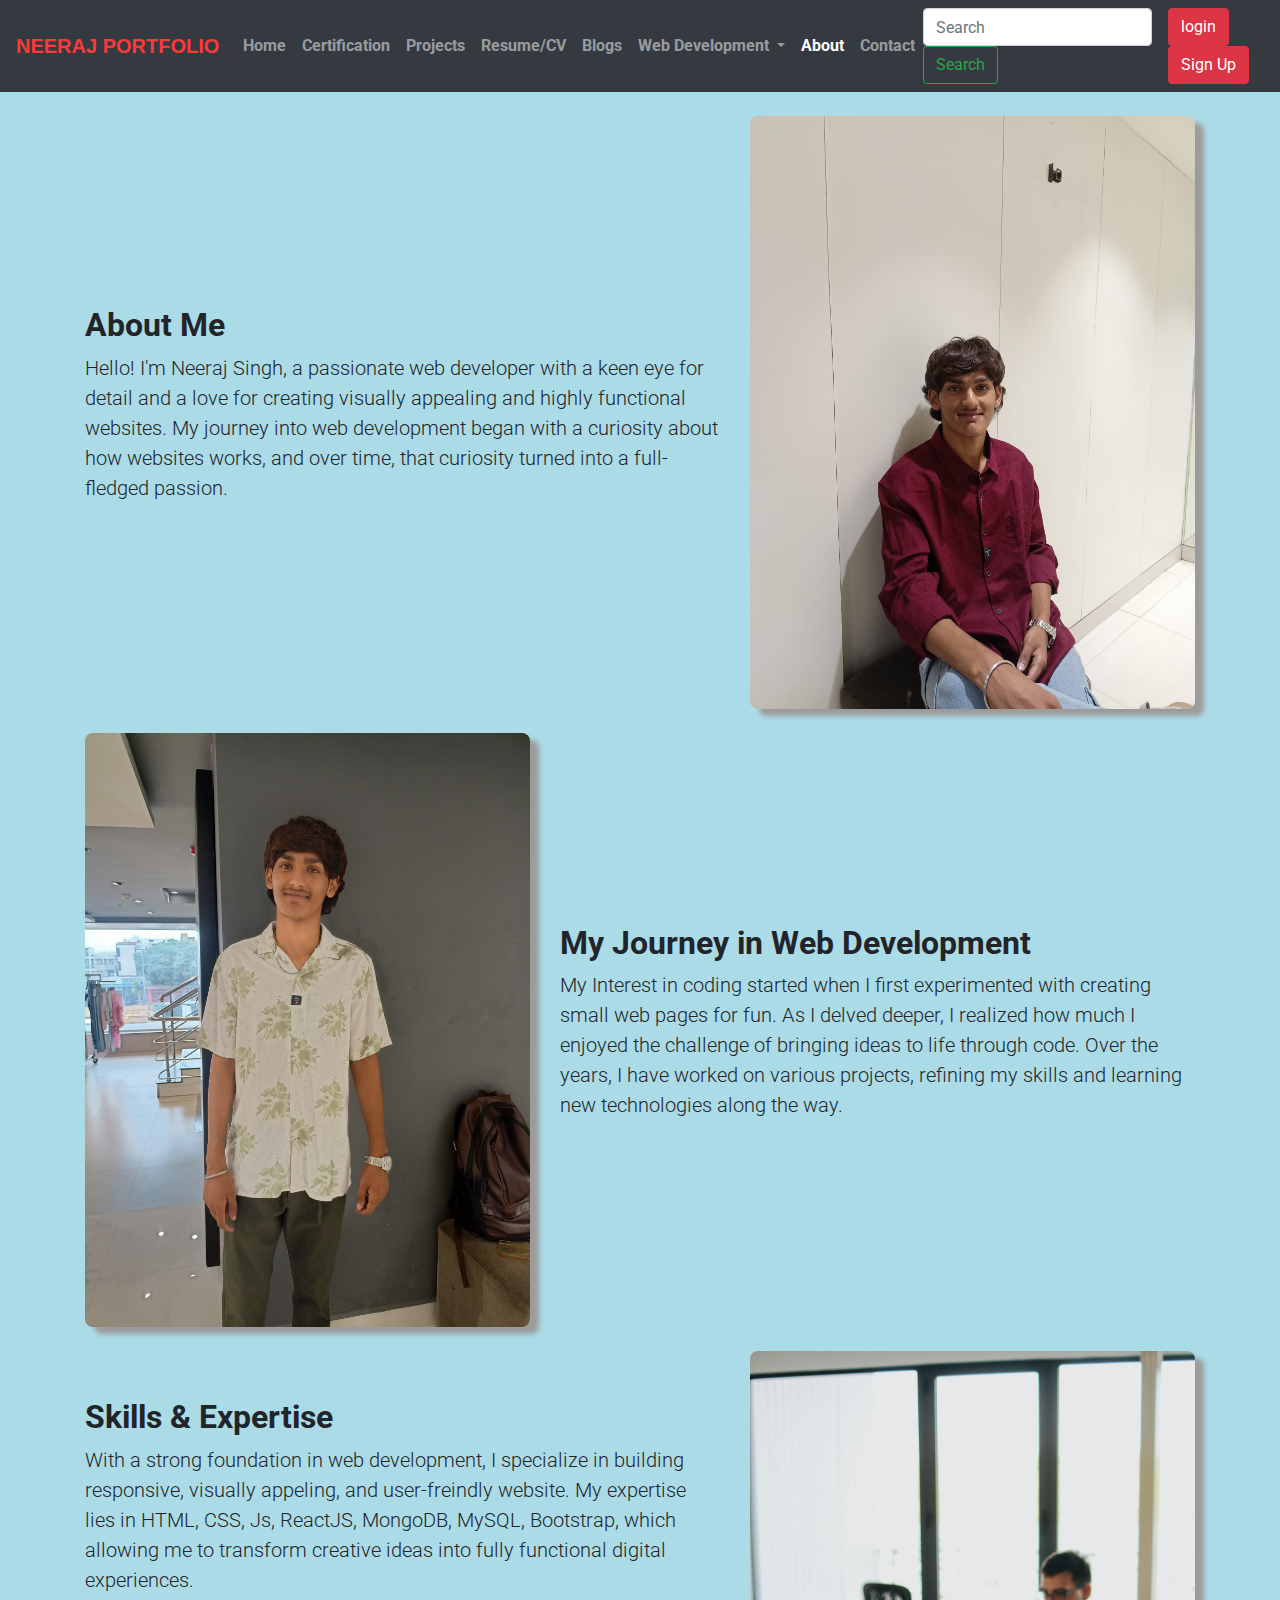
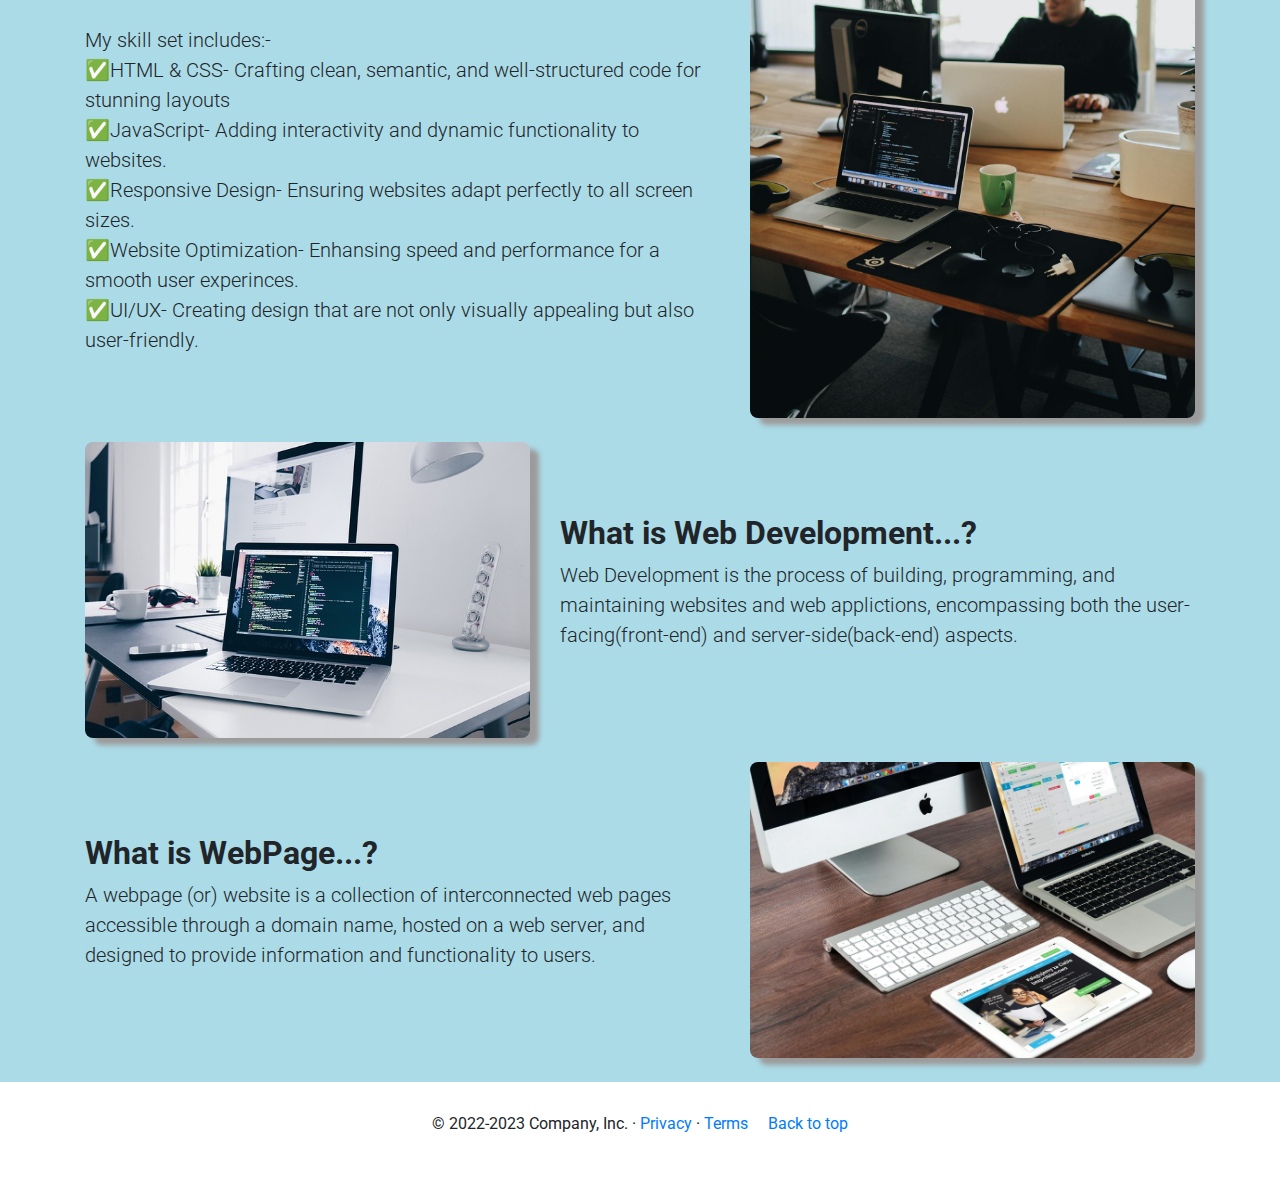
==== commit 40098f13: "Update about.html" ====
--- a/about.html
+++ b/about.html
@@ -26,7 +26,7 @@
 
             <div class="collapse navbar-collapse" id="navbarSupportedContent">
                 <ul class="navbar-nav mr-auto">
-                    <li class="nav-item " style="text-decoration: underline white ;">
+                    <li class="nav-item ">
                         <a class="nav-link" href="index.html">Home <span class="sr-only">(current)</span></a>
                     </li>
                     <li class="nav-item">
